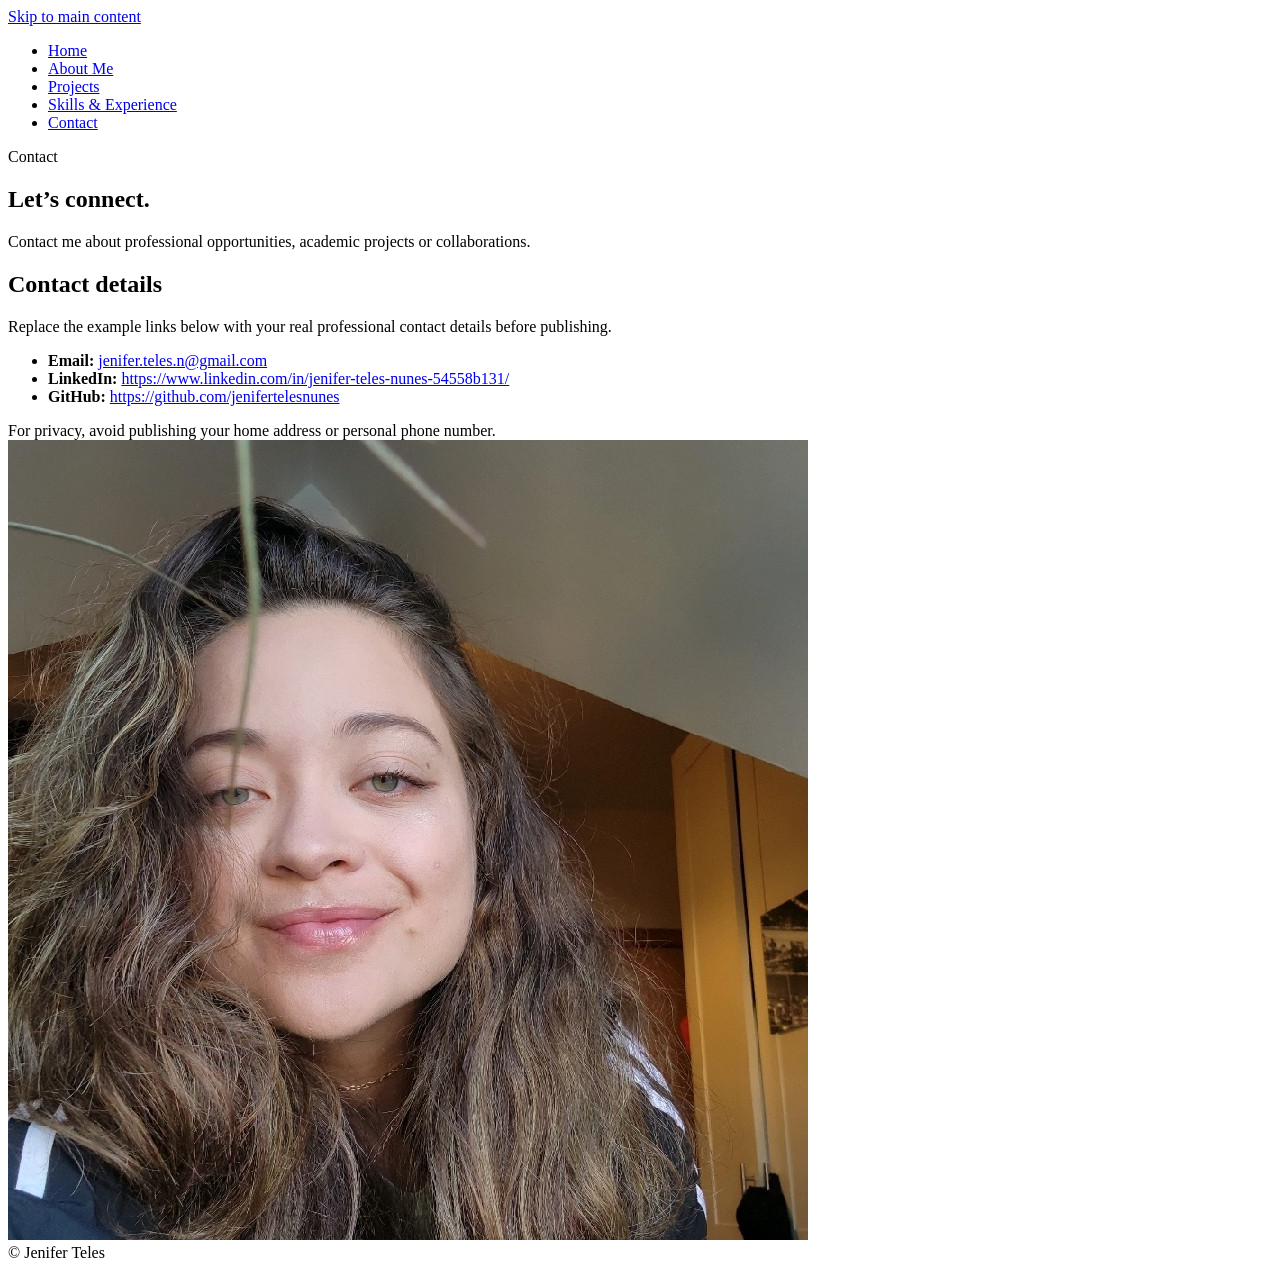
==== contact.html @ e5e206c3 "Add files via upload Initial portfolio" ====
<!doctype html>
<html lang="en">
<head>
  <meta charset="utf-8">
  <meta name="viewport" content="width=device-width, initial-scale=1">
  <meta name="description" content="Jenifer Teles computing and IT portfolio">
  <title>Contact | Jenifer Teles</title>
  <link rel="stylesheet" href="assets/style.css">
  <script src="assets/script.js" defer></script>
</head>
<body>
<a class="skip-link" href="#main-content">Skip to main content</a>
<header>
  <div class="nav-wrap">
    <a class="brand" href="index.html"></a>
    <nav aria-label="Main navigation">
      <ul>
        <li><a href="index.html">Home</a></li>
<li><a href="about.html">About Me</a></li>
<li><a href="projects.html">Projects</a></li>
<li><a href="skills.html">Skills & Experience</a></li>
<li><a href="contact.html" aria-current="page">Contact</a></li>
      </ul>
    </nav>
  </div>
</header>

<main id="main-content">
  <section class="hero">
    <div class="hero-inner">
      <p class="eyebrow">Contact</p>
      <h1>Let’s connect.</h1>
      <p>Contact me about professional opportunities, academic projects or collaborations.</p>
    </div>
  </section>
  <section>
    <div class="container two-col">
      <div>
        <h2>Contact details</h2>
        <p>Replace the example links below with your real professional contact details before publishing.</p>
        <ul class="contact-list">
          <li><strong>Email:</strong> <a href="mailto:your.email@example.com">jenifer.teles.n@gmail.com</a></li>
          <li><strong>LinkedIn:</strong> <a href="#" aria-label="Jenifer's LinkedIn profile placeholder">https://www.linkedin.com/in/jenifer-teles-nunes-54558b131/</a></li>
          <li><strong>GitHub:</strong> <a href="#" aria-label="Jenifer's GitHub profile placeholder">https://github.com/jenifertelesnunes</a></li>
        </ul>
        <div class="notice">
          For privacy, avoid publishing your home address or personal phone number.
        </div>
      </div>
      <div class="card">
        <img src="me.jpeg" alt="Portrait of Jenifer Teles" class="profile-photo">
        
      </div>
    </div>
  </section>
</main>

<footer>
  <div class="footer-inner">
    <span>© <span data-year></span> Jenifer Teles</span>

  </div>
</footer>
</body>
</html>
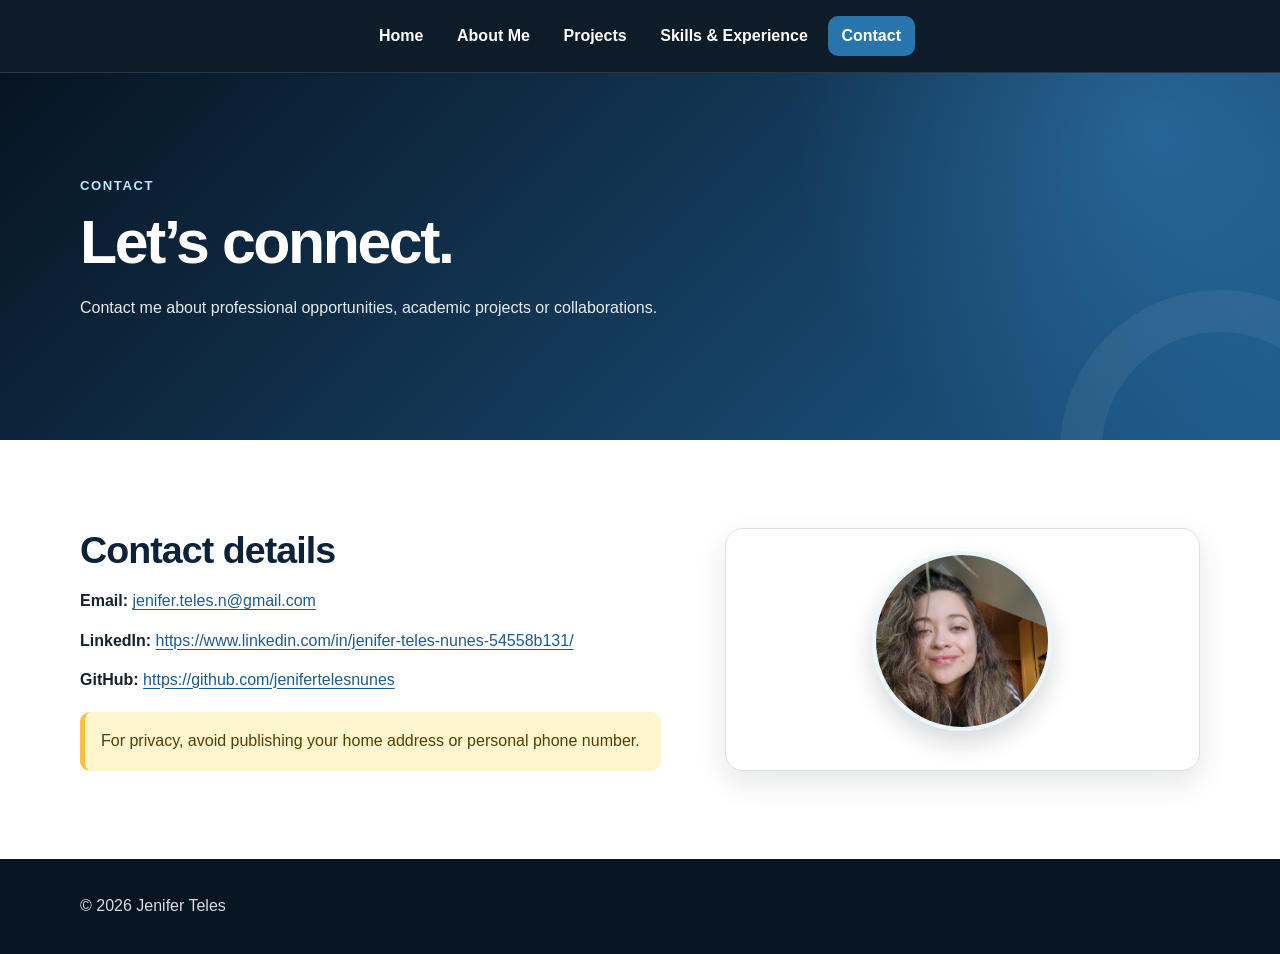
==== commit 50b9e293: "Update contact.html" ====
--- a/contact.html
+++ b/contact.html
@@ -37,11 +37,10 @@
     <div class="container two-col">
       <div>
         <h2>Contact details</h2>
-        <p>Replace the example links below with your real professional contact details before publishing.</p>
         <ul class="contact-list">
-          <li><strong>Email:</strong> <a href="mailto:your.email@example.com">jenifer.teles.n@gmail.com</a></li>
-          <li><strong>LinkedIn:</strong> <a href="#" aria-label="Jenifer's LinkedIn profile placeholder">https://www.linkedin.com/in/jenifer-teles-nunes-54558b131/</a></li>
-          <li><strong>GitHub:</strong> <a href="#" aria-label="Jenifer's GitHub profile placeholder">https://github.com/jenifertelesnunes</a></li>
+          <li><strong>Email:</strong> <a href="mailto:jenifer.teles.n@gmail.com">jenifer.teles.n@gmail.com</a></li>
+          <li><strong>LinkedIn:</strong> <a href="https://www.linkedin.com/in/jenifer-teles-nunes-54558b131/" aria-label="Jenifer's LinkedIn profile placeholder">https://www.linkedin.com/in/jenifer-teles-nunes-54558b131/</a></li>
+          <li><strong>GitHub:</strong> <a href="https://github.com/jenifertelesnunes" aria-label="Jenifer's GitHub profile placeholder">https://github.com/jenifertelesnunes</a></li>
         </ul>
         <div class="notice">
           For privacy, avoid publishing your home address or personal phone number.
@@ -62,4 +61,4 @@
   </div>
 </footer>
 </body>
-</html>+</html>
--- a/assets/style.css
+++ b/assets/style.css
@@ -0,0 +1,783 @@
+/* =========================================================
+   JENIFER NUNES — RESPONSIVE PORTFOLIO
+   Complete replacement for assets/style.css
+   ========================================================= */
+
+:root {
+  --navy-950: #071422;
+  --navy-900: #0c2238;
+  --navy-800: #163a5f;
+  --blue-700: #1e5a8a;
+  --blue-600: #2874ad;
+  --blue-100: #eaf4fb;
+  --surface: #ffffff;
+  --surface-alt: #f4f8fb;
+  --text: #17212b;
+  --text-soft: #526171;
+  --border: #d8e2ea;
+  --focus: #ffbf47;
+  --shadow: 0 12px 30px rgba(7, 20, 34, 0.10);
+  --shadow-hover: 0 18px 42px rgba(7, 20, 34, 0.16);
+  --radius: 18px;
+  --radius-small: 12px;
+  --max-width: 1120px;
+}
+
+/* ---------- Reset ---------- */
+
+*,
+*::before,
+*::after {
+  box-sizing: border-box;
+}
+
+html {
+  scroll-behavior: smooth;
+  scroll-padding-top: 90px;
+}
+
+body {
+  margin: 0;
+  min-width: 320px;
+  overflow-x: hidden;
+  color: var(--text);
+  background: var(--surface);
+  font-family: Arial, Helvetica, sans-serif;
+  font-size: 1rem;
+  line-height: 1.65;
+  -webkit-font-smoothing: antialiased;
+}
+
+img {
+  max-width: 100%;
+  height: auto;
+}
+
+a {
+  color: var(--blue-700);
+  text-underline-offset: 0.18em;
+}
+
+a:hover {
+  color: var(--navy-900);
+}
+
+button,
+a {
+  -webkit-tap-highlight-color: transparent;
+}
+
+:focus-visible {
+  outline: 3px solid var(--focus);
+  outline-offset: 4px;
+}
+
+h1,
+h2,
+h3 {
+  margin-top: 0;
+  color: var(--navy-900);
+  line-height: 1.18;
+}
+
+h1 {
+  margin-bottom: 1rem;
+  font-size: clamp(2rem, 5vw, 3.8rem);
+  letter-spacing: -0.04em;
+}
+
+h2 {
+  margin-bottom: 1rem;
+  font-size: clamp(1.55rem, 3vw, 2.35rem);
+  letter-spacing: -0.025em;
+}
+
+h3 {
+  margin-bottom: 0.7rem;
+  font-size: 1.22rem;
+}
+
+p {
+  margin-top: 0;
+}
+
+ul {
+  padding-left: 1.25rem;
+}
+
+/* ---------- Accessibility ---------- */
+
+.skip-link {
+  position: fixed;
+  z-index: 2000;
+  top: 0.75rem;
+  left: 0.75rem;
+  padding: 0.75rem 1rem;
+  color: #000;
+  background: var(--focus);
+  border-radius: 8px;
+  font-weight: 700;
+  transform: translateY(-160%);
+  transition: transform 0.2s ease;
+}
+
+.skip-link:focus {
+  transform: translateY(0);
+}
+
+/* ---------- Header and navigation ---------- */
+
+header {
+  position: sticky;
+  z-index: 1000;
+  top: 0;
+  color: #fff;
+  background: rgba(7, 20, 34, 0.97);
+  border-bottom: 1px solid rgba(255, 255, 255, 0.12);
+  backdrop-filter: blur(12px);
+}
+
+.nav-wrap {
+  width: min(100% - 2rem, var(--max-width));
+  min-height: 72px;
+  margin-inline: auto;
+  display: flex;
+  align-items: center;
+  justify-content: center;
+}
+
+nav {
+  width: 100%;
+}
+
+nav ul {
+  margin: 0;
+  padding: 0.75rem 0;
+  display: flex;
+  align-items: center;
+  justify-content: center;
+  gap: 0.4rem;
+  list-style: none;
+}
+
+nav a {
+  display: block;
+  padding: 0.65rem 0.85rem;
+  color: #fff;
+  border-radius: 10px;
+  font-weight: 700;
+  line-height: 1.25;
+  text-decoration: none;
+  transition: background-color 0.2s ease, transform 0.2s ease;
+}
+
+nav a:hover {
+  color: #fff;
+  background: rgba(255, 255, 255, 0.12);
+  transform: translateY(-1px);
+}
+
+nav a[aria-current="page"] {
+  color: #fff;
+  background: var(--blue-600);
+}
+
+/* Empty brand link is kept visually hidden but accessible structure remains */
+.brand:empty {
+  display: none;
+}
+
+/* ---------- Shared layout ---------- */
+
+main {
+  min-height: 70vh;
+}
+
+section {
+  padding: clamp(3rem, 7vw, 5.5rem) 0;
+}
+
+.container,
+.hero-inner,
+.footer-inner {
+  width: min(100% - 2rem, var(--max-width));
+  margin-inline: auto;
+}
+
+.section-alt {
+  background: var(--surface-alt);
+  border-block: 1px solid var(--border);
+}
+
+.two-col {
+  display: grid;
+  grid-template-columns: minmax(0, 1.1fr) minmax(280px, 0.9fr);
+  align-items: start;
+  gap: clamp(2rem, 5vw, 4rem);
+}
+
+.grid {
+  display: grid;
+  grid-template-columns: repeat(3, minmax(0, 1fr));
+  gap: 1.4rem;
+}
+
+.eyebrow {
+  margin-bottom: 0.65rem;
+  color: var(--blue-700);
+  font-size: 0.82rem;
+  font-weight: 800;
+  letter-spacing: 0.12em;
+  text-transform: uppercase;
+}
+
+/* ---------- Hero ---------- */
+
+.hero {
+  position: relative;
+  overflow: hidden;
+  padding: clamp(3.5rem, 8vw, 6.5rem) 0;
+  color: #fff;
+  background:
+    radial-gradient(circle at 90% 15%, rgba(67, 155, 222, 0.35), transparent 30%),
+    linear-gradient(135deg, var(--navy-950), var(--blue-700));
+}
+
+.hero::after {
+  content: "";
+  position: absolute;
+  width: 320px;
+  height: 320px;
+  right: -100px;
+  bottom: -170px;
+  border: 42px solid rgba(255, 255, 255, 0.06);
+  border-radius: 50%;
+}
+
+.hero .eyebrow {
+  color: #bfe6ff;
+}
+
+.hero h1,
+.hero h2,
+.hero h3 {
+  color: #fff;
+}
+
+.hero p {
+  max-width: 760px;
+  color: rgba(255, 255, 255, 0.9);
+}
+
+.hero-grid {
+  position: relative;
+  z-index: 1;
+  display: grid;
+  grid-template-columns: minmax(0, 1.25fr) minmax(230px, 0.75fr);
+  align-items: center;
+  gap: clamp(2rem, 5vw, 4rem);
+}
+
+.hero-content {
+  min-width: 0;
+}
+
+.hero-text {
+  max-width: 700px;
+  font-size: 1.05rem;
+}
+
+.hero-image-wrapper {
+  display: flex;
+  align-items: center;
+  justify-content: center;
+}
+
+.hero-profile-image {
+  width: 100%;
+  aspect-ratio: 1 / 1;
+  object-fit: cover;
+  object-position: center 30%;
+  display: block;
+  border: 6px solid rgba(255, 255, 255, 0.95);
+  border-radius: 50%;
+  box-shadow: 0 22px 55px rgba(0, 0, 0, 0.32);
+}
+
+/* ---------- Buttons and links ---------- */
+
+.actions,
+.hero-actions {
+  margin-top: 1.5rem;
+  display: flex;
+  flex-wrap: wrap;
+  gap: 0.85rem;
+}
+
+.btn,
+.button {
+  min-height: 46px;
+  padding: 0.75rem 1.15rem;
+  display: inline-flex;
+  align-items: center;
+  justify-content: center;
+  border: 2px solid transparent;
+  border-radius: 11px;
+  font-weight: 800;
+  text-decoration: none;
+  transition: transform 0.2s ease, box-shadow 0.2s ease, background-color 0.2s ease;
+}
+
+.btn:hover,
+.button:hover {
+  transform: translateY(-2px);
+  box-shadow: 0 8px 18px rgba(0, 0, 0, 0.16);
+}
+
+.btn-primary,
+.button {
+  color: #fff;
+  background: var(--blue-600);
+}
+
+.btn-primary:hover,
+.button:hover {
+  color: #fff;
+  background: var(--blue-700);
+}
+
+.btn-secondary {
+  color: #fff;
+  background: transparent;
+  border-color: rgba(255, 255, 255, 0.65);
+}
+
+.btn-secondary:hover {
+  color: var(--navy-950);
+  background: #fff;
+}
+
+.text-link {
+  display: inline-block;
+  font-weight: 800;
+  text-decoration-thickness: 2px;
+}
+
+/* ---------- Cards ---------- */
+
+.card,
+.home-image-card,
+.profile-box {
+  height: 100%;
+  overflow: hidden;
+  padding: 1.35rem;
+  background: var(--surface);
+  border: 1px solid var(--border);
+  border-radius: var(--radius);
+  box-shadow: var(--shadow);
+  transition: transform 0.22s ease, box-shadow 0.22s ease;
+}
+
+.card:hover,
+.home-image-card:hover {
+  transform: translateY(-4px);
+  box-shadow: var(--shadow-hover);
+}
+
+.project-card {
+  display: flex;
+  flex-direction: column;
+}
+
+.project-card .text-link {
+  margin-top: auto;
+  padding-top: 0.8rem;
+}
+
+.home-service-card {
+  min-height: 230px;
+}
+
+.service-icon {
+  margin-bottom: 0.8rem;
+  font-size: 2rem;
+}
+
+.project-card-image,
+.home-section-image {
+  width: 100%;
+  height: 210px;
+  object-fit: cover;
+  object-position: center;
+  display: block;
+  margin-bottom: 1rem;
+  border-radius: var(--radius-small);
+}
+
+.home-section-image {
+  height: 330px;
+}
+
+.image-caption {
+  margin: 0.75rem 0 0;
+  color: var(--text-soft);
+  font-size: 0.92rem;
+}
+
+.profile-box {
+  display: grid;
+  place-items: center;
+  text-align: center;
+}
+
+.profile-photo {
+  width: clamp(120px, 18vw, 180px);
+  aspect-ratio: 1 / 1;
+  object-fit: cover;
+  object-position: center 30%;
+  display: block;
+  margin: 0 auto 1.1rem;
+  border: 4px solid var(--blue-100);
+  border-radius: 50%;
+  box-shadow: 0 12px 25px rgba(7, 20, 34, 0.16);
+}
+
+.project-visual {
+  min-height: 145px;
+  margin-bottom: 1rem;
+  display: grid;
+  place-items: center;
+  color: #fff;
+  background:
+    linear-gradient(135deg, rgba(7, 20, 34, 0.18), rgba(7, 20, 34, 0.02)),
+    var(--blue-700);
+  border-radius: var(--radius-small);
+  font-size: 2rem;
+  font-weight: 900;
+  letter-spacing: 0.1em;
+}
+
+/* ---------- Tags ---------- */
+
+.tag-list {
+  margin: 1rem 0 0;
+  padding: 0;
+  display: flex;
+  flex-wrap: wrap;
+  gap: 0.55rem;
+  list-style: none;
+}
+
+.tag {
+  padding: 0.42rem 0.72rem;
+  color: var(--navy-900);
+  background: var(--blue-100);
+  border: 1px solid #c9e3f4;
+  border-radius: 999px;
+  font-size: 0.88rem;
+  font-weight: 700;
+}
+
+/* ---------- Timeline ---------- */
+
+.timeline {
+  position: relative;
+  padding-left: 1.55rem;
+}
+
+.timeline::before {
+  content: "";
+  position: absolute;
+  top: 0.3rem;
+  bottom: 0.3rem;
+  left: 0.22rem;
+  width: 3px;
+  background: #c9e3f4;
+  border-radius: 999px;
+}
+
+.timeline article {
+  position: relative;
+  margin-bottom: 1.3rem;
+  padding: 1.25rem;
+  background: var(--surface);
+  border: 1px solid var(--border);
+  border-radius: var(--radius-small);
+  box-shadow: 0 8px 22px rgba(7, 20, 34, 0.07);
+}
+
+.timeline article::before {
+  content: "";
+  position: absolute;
+  top: 1.4rem;
+  left: -1.48rem;
+  width: 12px;
+  height: 12px;
+  background: var(--blue-600);
+  border: 3px solid #fff;
+  border-radius: 50%;
+  box-shadow: 0 0 0 2px var(--blue-600);
+}
+
+.meta {
+  margin-bottom: 0.75rem;
+  color: var(--blue-700);
+  font-weight: 800;
+}
+
+/* ---------- Contact ---------- */
+
+.contact-list {
+  padding: 0;
+  list-style: none;
+}
+
+.contact-list li {
+  margin-bottom: 0.8rem;
+  overflow-wrap: anywhere;
+}
+
+.notice {
+  margin-top: 1.2rem;
+  padding: 1rem;
+  color: #563d00;
+  background: #fff5cf;
+  border-left: 5px solid var(--focus);
+  border-radius: 10px;
+}
+
+/* ---------- Footer ---------- */
+
+footer {
+  color: rgba(255, 255, 255, 0.85);
+  background: var(--navy-950);
+}
+
+.footer-inner {
+  min-height: 95px;
+  padding-block: 1.5rem;
+  display: flex;
+  align-items: center;
+  justify-content: space-between;
+  gap: 1rem;
+  flex-wrap: wrap;
+}
+
+/* ---------- Back to top button ---------- */
+
+.back-to-top {
+  position: fixed;
+  z-index: 1200;
+  right: 1rem;
+  bottom: 1rem;
+  width: 48px;
+  height: 48px;
+  display: grid;
+  place-items: center;
+  color: #fff;
+  background: var(--blue-700);
+  border: 2px solid #fff;
+  border-radius: 50%;
+  box-shadow: 0 10px 24px rgba(7, 20, 34, 0.28);
+  cursor: pointer;
+  font-size: 1.4rem;
+  font-weight: 900;
+  opacity: 0;
+  pointer-events: none;
+  transform: translateY(14px);
+  transition: opacity 0.2s ease, transform 0.2s ease, background-color 0.2s ease;
+}
+
+.back-to-top:hover {
+  background: var(--navy-900);
+}
+
+.back-to-top.is-visible {
+  opacity: 1;
+  pointer-events: auto;
+  transform: translateY(0);
+}
+
+/* ---------- Tablet ---------- */
+
+@media (max-width: 900px) {
+  .grid {
+    grid-template-columns: repeat(2, minmax(0, 1fr));
+  }
+
+  .two-col {
+    grid-template-columns: 1fr;
+  }
+
+  .hero-grid {
+    grid-template-columns: 1fr;
+    text-align: center;
+  }
+
+  .hero-grid p {
+    margin-inline: auto;
+  }
+
+  .actions,
+  .hero-actions {
+    justify-content: center;
+  }
+
+  .hero-image-wrapper {
+    grid-row: 1;
+  }
+
+  .hero-profile-image {
+    width: 180px;
+  }
+
+  .home-section-image {
+    height: 280px;
+  }
+}
+
+/* ---------- Mobile ---------- */
+
+@media (max-width: 640px) {
+  html {
+    scroll-padding-top: 132px;
+  }
+
+  body {
+    font-size: 0.98rem;
+  }
+
+  .nav-wrap {
+    width: 100%;
+    min-height: auto;
+  }
+
+  nav ul {
+    padding: 0.65rem;
+    display: grid;
+    grid-template-columns: repeat(2, minmax(0, 1fr));
+    gap: 0.45rem;
+  }
+
+  nav li:last-child {
+    grid-column: 1 / -1;
+  }
+
+  nav a {
+    min-height: 44px;
+    padding: 0.6rem 0.45rem;
+    display: flex;
+    align-items: center;
+    justify-content: center;
+    text-align: center;
+    font-size: 0.92rem;
+  }
+
+  section {
+    padding: 3rem 0;
+  }
+
+  .container,
+  .hero-inner,
+  .footer-inner {
+    width: min(100% - 1.25rem, var(--max-width));
+  }
+
+  .hero {
+    padding: 2.8rem 0 3.4rem;
+  }
+
+  .hero-grid {
+    gap: 1.5rem;
+  }
+
+  .hero-profile-image {
+    width: 135px !important;
+    height: 135px !important;
+    max-width: 135px !important;
+    border-width: 4px;
+  }
+
+  .profile-photo {
+    width: 118px;
+  }
+
+  .actions,
+  .hero-actions {
+    flex-direction: column;
+    align-items: stretch;
+  }
+
+  .btn,
+  .button {
+    width: 100%;
+  }
+
+  .grid {
+    grid-template-columns: 1fr;
+  }
+
+  .card,
+  .home-image-card,
+  .profile-box {
+    padding: 1.1rem;
+  }
+
+  .project-card-image,
+  .home-section-image {
+    height: 190px;
+  }
+
+  .timeline {
+    padding-left: 1.25rem;
+  }
+
+  .timeline article::before {
+    left: -1.2rem;
+  }
+
+  .footer-inner {
+    justify-content: center;
+    text-align: center;
+  }
+
+  .back-to-top {
+    right: 0.75rem;
+    bottom: 0.75rem;
+    width: 46px;
+    height: 46px;
+  }
+}
+
+/* ---------- Small phones ---------- */
+
+@media (max-width: 380px) {
+  nav a {
+    font-size: 0.84rem;
+  }
+
+  h1 {
+    font-size: 1.9rem;
+  }
+
+  .project-card-image,
+  .home-section-image {
+    height: 165px;
+  }
+}
+
+/* ---------- Reduced motion ---------- */
+
+@media (prefers-reduced-motion: reduce) {
+  html {
+    scroll-behavior: auto;
+  }
+
+  *,
+  *::before,
+  *::after {
+    transition-duration: 0.01ms !important;
+    animation-duration: 0.01ms !important;
+    animation-iteration-count: 1 !important;
+  }
+}
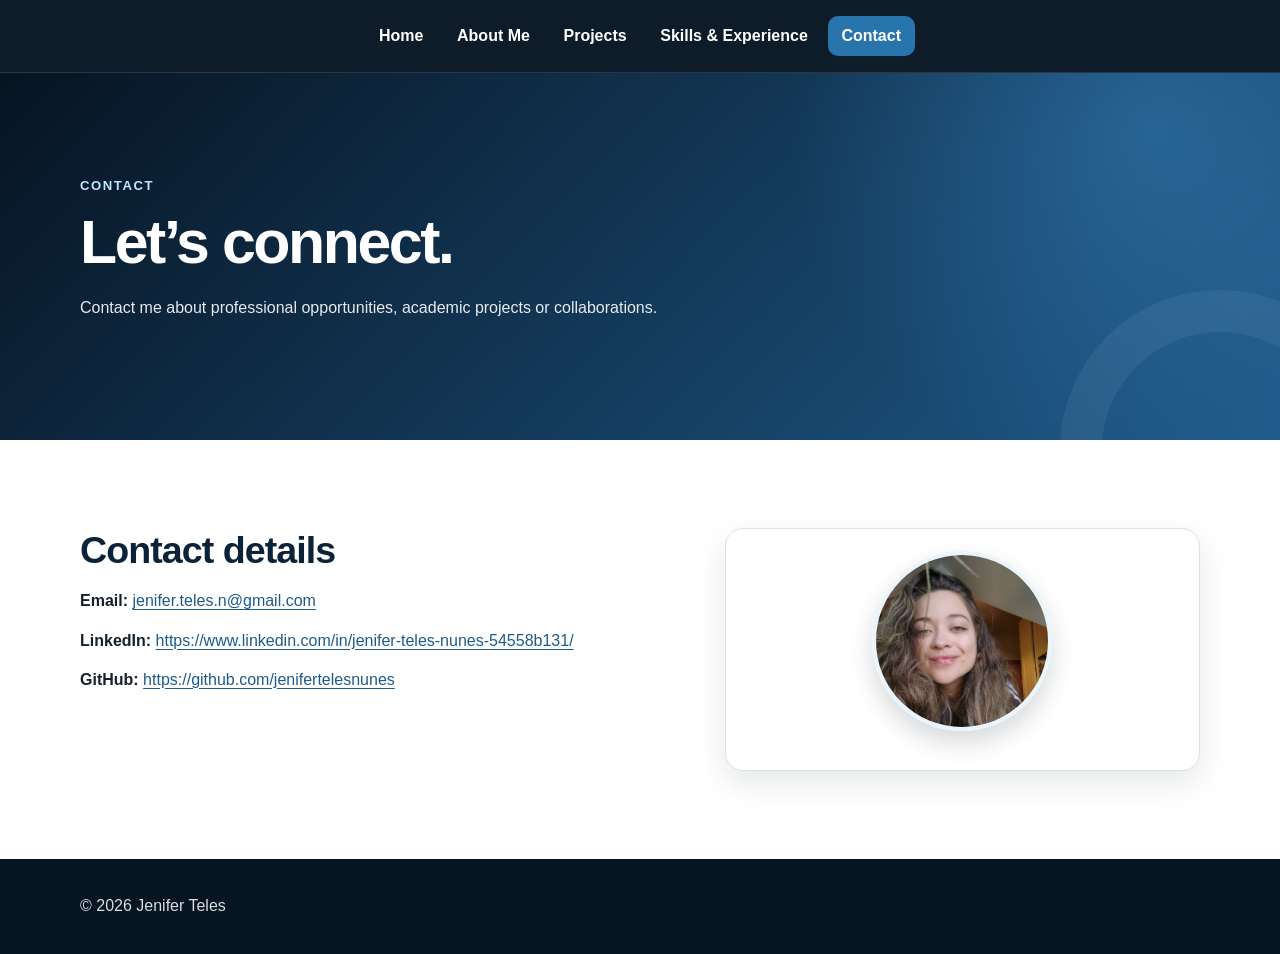
==== commit 59b325bf: "Update contact.html" ====
--- a/contact.html
+++ b/contact.html
@@ -42,9 +42,6 @@
           <li><strong>LinkedIn:</strong> <a href="https://www.linkedin.com/in/jenifer-teles-nunes-54558b131/" aria-label="Jenifer's LinkedIn profile placeholder">https://www.linkedin.com/in/jenifer-teles-nunes-54558b131/</a></li>
           <li><strong>GitHub:</strong> <a href="https://github.com/jenifertelesnunes" aria-label="Jenifer's GitHub profile placeholder">https://github.com/jenifertelesnunes</a></li>
         </ul>
-        <div class="notice">
-          For privacy, avoid publishing your home address or personal phone number.
-        </div>
       </div>
       <div class="card">
         <img src="me.jpeg" alt="Portrait of Jenifer Teles" class="profile-photo">
